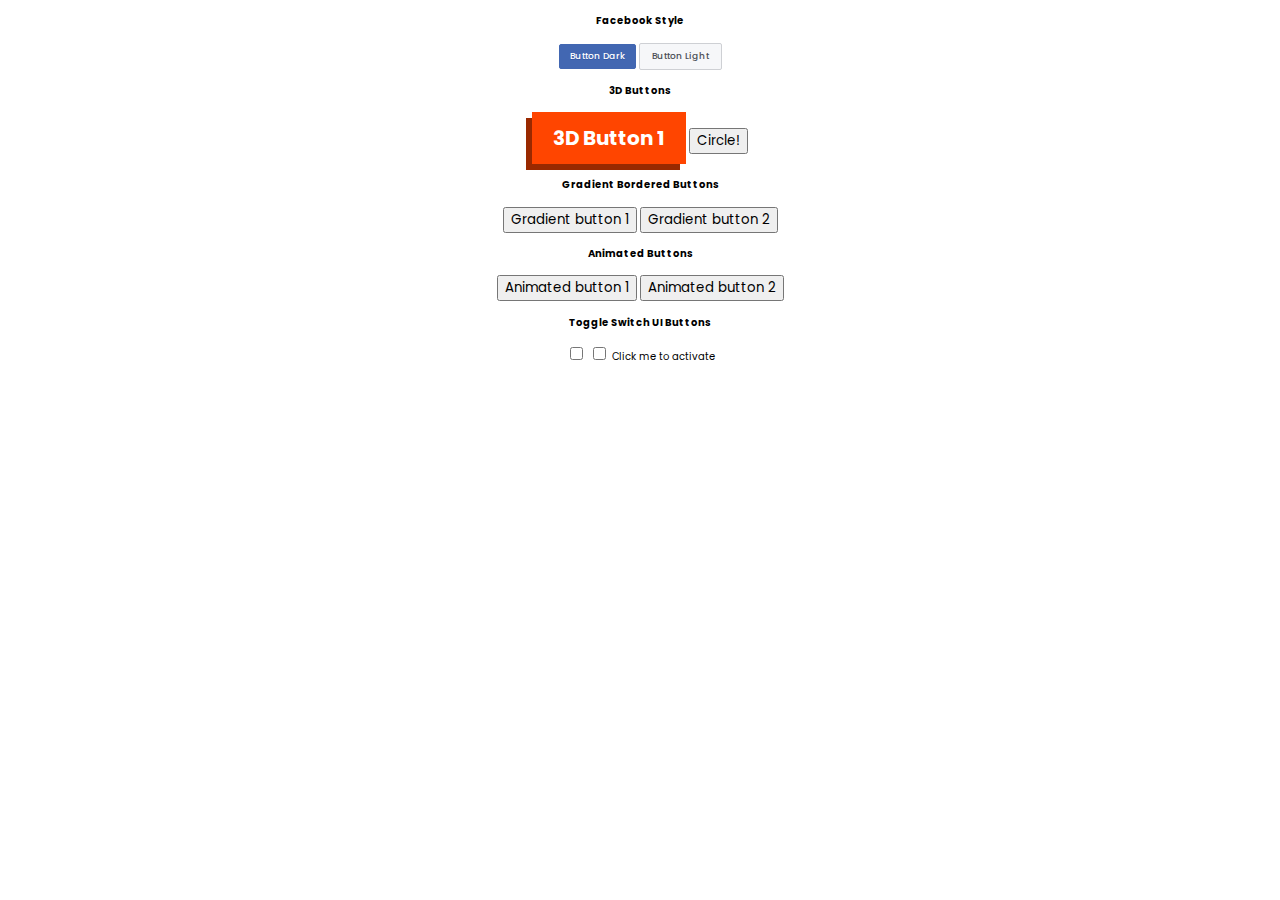
==== Fancy Buttons/index.html @ 41df04a2 "added full index and completed fb buttons" ====
<!DOCTYPE html>
<html>

<head>
  <meta charset="utf-8">
  <title>CSS3 Fancy Buttons | Code 30 Things in 30 Days with CSS3</title>
  <link href="https://fonts.googleapis.com/css?family=Poppins:400,500,700" rel="stylesheet">
  <link rel="stylesheet" href="style.css">
</head>

<body>

  <section>

    <h4>Facebook Style</h4>
    <button type="button" name="button" class="facebook-style-btn facebook-style-dark">Button Dark</button>

    <button type="button" name="button" class="facebook-style-btn facebook-style-light">Button Light</button>

  </section>

  <section>

    <h4>3D Buttons</h4>
    <button type="button" name="button" class="btn-3d-1">3D Button 1</button>

    <button type="button" name="button" class="btn-3d-2">Circle!</button>

  </section>

  <section>

    <h4>Gradient Bordered Buttons</h4>
    <button type="button" name="button" class="gradient-button-1">Gradient button 1</button>
    <button type="button" name="button" class="gradient-button-2">Gradient button 2</button>

  </section>

  <section>

    <h4>Animated Buttons</h4>

    <button type="button" name="button" class="animated-button-1">Animated button 1</button>
    <button type="button" name="button" class="animated-button-2">Animated button 2</button>

  </section>

  <section>

    <h4>Toggle Switch UI Buttons</h4>

    <label for="toggle1" class="toggle-1">
      <input type="checkbox" id="toggle1" class="toggle-1__input" />
      <span class="toggle-1__button"></span>
    </label>

    <label for="toggle2" class="toggle-2">
      <input type="checkbox" id="toggle2" class="toggle-2__input" />
      <span class="toggle-2__button">Click me to activate</span>
    </label>
  </section>


</body>

</html>
---- Fancy Buttons/style.css ----
:root {
  --facebook-dark-main: #4267b2;
  --facebook-dark-active: #1d4698;
  --threed1: orangered;
  --main-font: "Poppins", sans-serif;
}

html {
  font-size: 10px;
}
body {
  font-family: var(--main-font);
  text-align: center;
}

button {
  font-family: "Poppins", sans-serif;
  cursor: pointer;
}

.content {
  text-align: center;
}

/* FACEBOOK BUTTONS */

.facebook-style-btn {
  border-radius: 2px;
  font-weight: 500;
  font-size: 0.9rem;
  padding: 5px 10px;
  cursor: pointer;
}

.facebook-style-dark {
  background: var(--facebook-dark-main);
  border: 1px solid var(--facebook-dark-main);
  color: white;
  text-shadow: 0 1px 0px #3359a5;
}

.facebook-style-dark:active {
  background: var(--facebook-dark-active);
  border-color: var(--facebook-dark-active);
}

.facebook-style-dark:hover {
  background: #2b54a7;
}

.facebook-style-dark:focus {
  border-color: var(--facebook-dark-active);
}

.facebook-style-light {
  background: #f6f7f9;
  border: 1px solid #ced0d4;
  border-radius: 2px;
  color: #4b4f56;
  cursor: pointer;
  font-size: 0.9rem;
  padding: 6px 12px;
}

.facebook-style-light:active {
  background: #d8dade;
  border-color: #d8dade;
}

.facebook-style-light:hover {
  background: #e9ebee;
}

/* 3D BUTTONS */

.btn-3d-1 {
  background: var(--threed1);
  border: 1px solid var(--threed1);
  color: white;
  font-size: 2rem;
  padding: 10px 20px;
  font-weight: bold;
  box-shadow: -6px 6px 0 hsl(16, 100%, 30%);
}
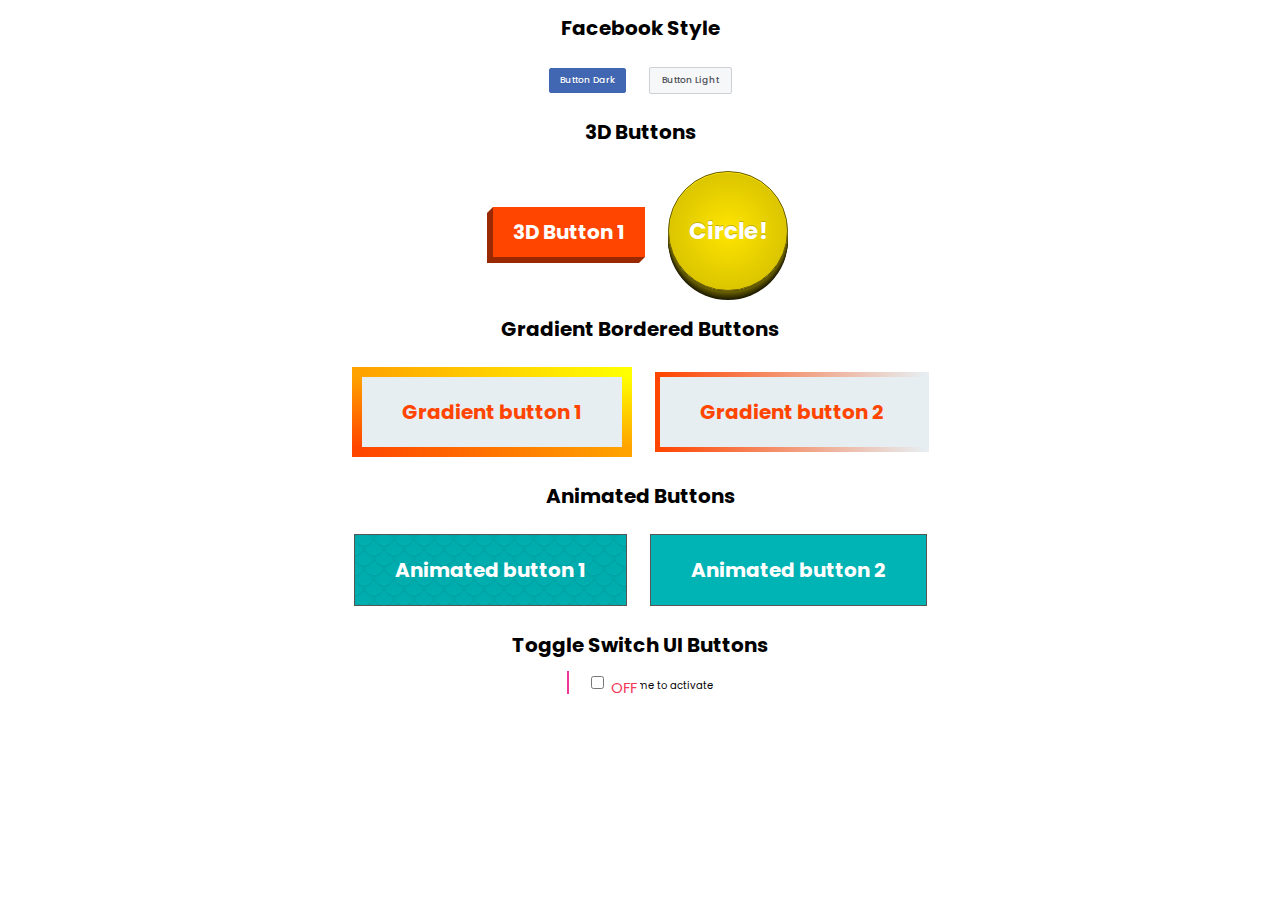
==== commit 12cec04f: "finished up to animated btns" ====
--- a/Fancy Buttons/index.html
+++ b/Fancy Buttons/index.html
@@ -5,14 +5,14 @@
   <meta charset="utf-8">
   <title>CSS3 Fancy Buttons | Code 30 Things in 30 Days with CSS3</title>
   <link href="https://fonts.googleapis.com/css?family=Poppins:400,500,700" rel="stylesheet">
-  <link rel="stylesheet" href="style.css">
+  <link rel="stylesheet" href="style.css?v=6">
 </head>
 
 <body>
 
   <section>
 
-    <h4>Facebook Style</h4>
+    <h1>Facebook Style</h1>
     <button type="button" name="button" class="facebook-style-btn facebook-style-dark">Button Dark</button>
 
     <button type="button" name="button" class="facebook-style-btn facebook-style-light">Button Light</button>
@@ -21,7 +21,7 @@
 
   <section>
 
-    <h4>3D Buttons</h4>
+    <h1>3D Buttons</h1>
     <button type="button" name="button" class="btn-3d-1">3D Button 1</button>
 
     <button type="button" name="button" class="btn-3d-2">Circle!</button>
@@ -30,24 +30,24 @@
 
   <section>
 
-    <h4>Gradient Bordered Buttons</h4>
-    <button type="button" name="button" class="gradient-button-1">Gradient button 1</button>
-    <button type="button" name="button" class="gradient-button-2">Gradient button 2</button>
+    <h1>Gradient Bordered Buttons</h1>
+    <button type="button" name="button" class="gradient gradient-button-1">Gradient button 1</button>
+    <button type="button" name="button" class="gradient gradient-button-2">Gradient button 2</button>
 
   </section>
 
   <section>
 
-    <h4>Animated Buttons</h4>
+    <h1>Animated Buttons</h1>
 
-    <button type="button" name="button" class="animated-button-1">Animated button 1</button>
-    <button type="button" name="button" class="animated-button-2">Animated button 2</button>
+    <button type="button" name="button" class="animate animated-button-1">Animated button 1</button>
+    <button type="button" name="button" class="animate animated-button-2">Animated button 2</button>
 
   </section>
 
   <section>
 
-    <h4>Toggle Switch UI Buttons</h4>
+    <h1>Toggle Switch UI Buttons</h1>
 
     <label for="toggle1" class="toggle-1">
       <input type="checkbox" id="toggle1" class="toggle-1__input" />
@@ -55,8 +55,8 @@
     </label>
 
     <label for="toggle2" class="toggle-2">
-      <input type="checkbox" id="toggle2" class="toggle-2__input" />
-      <span class="toggle-2__button">Click me to activate</span>
+      <input type="checkbox" id="toggle2" class="toggle-2-input" />
+      <span class="toggle-2-button">Click me to activate</span>
     </label>
   </section>
 
--- a/Fancy Buttons/style.css
+++ b/Fancy Buttons/style.css
@@ -1,8 +1,9 @@
 :root {
+  --main-font: "Poppins", sans-serif;
   --facebook-dark-main: #4267b2;
   --facebook-dark-active: #1d4698;
-  --threed1: orangered;
-  --main-font: "Poppins", sans-serif;
+  --threeD1: orangered;
+  --threeD2: #ecd300;
 }
 
 html {
@@ -14,15 +15,15 @@
 }
 
 button {
-  font-family: "Poppins", sans-serif;
+  font-family: var(--main-font);
   cursor: pointer;
-}
-
-.content {
-  text-align: center;
-}
-
-/* FACEBOOK BUTTONS */
+  outline: none;
+  margin: 10px;
+}
+
+/* ===================
+ FACEBOOK BUTTONS 
+ =====================*/
 
 .facebook-style-btn {
   border-radius: 2px;
@@ -70,15 +71,268 @@
 .facebook-style-light:hover {
   background: #e9ebee;
 }
-
-/* 3D BUTTONS */
+/* ===================
+ 3D BUTTONS 
+ =====================*/
+
+/* 3D BUTTON 1 */
 
 .btn-3d-1 {
-  background: var(--threed1);
-  border: 1px solid var(--threed1);
+  background: var(--threeD1);
+  border: none;
   color: white;
   font-size: 2rem;
   padding: 10px 20px;
   font-weight: bold;
   box-shadow: -6px 6px 0 hsl(16, 100%, 30%);
-}
+  position: relative;
+}
+
+.btn-3d-1:hover {
+  background: hsl(16, 100%, 45%);
+}
+
+.btn-3d-1:active {
+  background: hsl(16, 100%, 40%);
+  left: -3px;
+  top: 3px;
+  box-shadow: -3px 3px hsl(16, 100%, 30%);
+}
+
+.btn-3d-1::before {
+  position: absolute;
+  display: block;
+  content: "";
+  height: 0;
+  width: 0;
+  border: solid 6px transparent;
+  border-right: solid 6px hsl(16, 100%, 30%);
+  border-left-width: 0px;
+  background: none;
+  top: 0px;
+  left: -6px;
+}
+
+.btn-3d-1::after {
+  position: absolute;
+  display: block;
+  content: "";
+  height: 0;
+  width: 0;
+  border: solid 6px transparent;
+  border-top: solid 6px hsl(16, 100%, 30%);
+  border-bottom-width: 0px;
+  background: none;
+  right: 0;
+  bottom: -6px;
+}
+
+.btn-3d-1:active::before {
+  border: solid 3px transparent;
+  border-right: solid 3px hsl(16, 100%, 30%);
+  border-left-width: 0px;
+  left: -3px;
+}
+
+.btn-3d-1:active::after {
+  border: solid 3px transparent;
+  border-top: solid 3px hsl(16, 100%, 30%);
+  border-bottom-width: 0px;
+  bottom: -3px;
+}
+
+/* 3D BUTTON 2 */
+
+.btn-3d-2 {
+  background: var(--threeD2);
+  background: radial-gradient(hsl(54, 100%, 50%), hsl(54, 100%, 40%));
+  border: 1px solid hsl(54, 100%, 20%);
+  border-radius: 100%;
+  width: 120px;
+  height: 120px;
+  color: #fff;
+  font-size: 2.3rem;
+  font-weight: bold;
+  padding: 10px 20px;
+  position: relative;
+  text-shadow: 0 -1px 0 #c3af07;
+
+  box-shadow: inset 0 1px 0 hsl(54, 100%, 50%), 0 2px 0 hsl(54, 100%, 20%),
+    0 3px 0 hsl(54, 100%, 18%), 0 4px 0 hsl(54, 100%, 16%),
+    0 5px 0 hsl(54, 100%, 14%), 0 6px 0 hsl(54, 100%, 12%),
+    0 7px 0 hsl(54, 100%, 10%), 0 8px 0 hsl(54, 100%, 8%),
+    0 9px 0 hsl(54, 100%, 6%);
+}
+
+.btn-3d-2:hover {
+  background: var(--threeD2);
+  background: radial-gradient(hsl(54, 100%, 45%), hsl(54, 100%, 35%));
+}
+
+.btn-3d-2:active {
+  background: var(--threeD2);
+  background: radial-gradient(hsl(54, 100%, 43%), hsl(54, 100%, 33%));
+  top: 2px;
+  box-shadow: inset 0 1px 0 hsl(54, 100%, 50%), 0 2px 0 hsl(54, 100%, 20%),
+    0 3px 0 hsl(54, 100%, 18%), 0 4px 0 hsl(54, 100%, 16%),
+    0 5px 0 hsl(54, 100%, 14%), 0 6px 0 hsl(54, 100%, 12%),
+    0 7px 0 hsl(54, 100%, 10%);
+}
+
+/* ===================
+ GRADIENT BUTTONS 
+ =====================*/
+
+/* GRADIENT BUTTON 1 */
+.gradient {
+  position: relative;
+  z-index: 1;
+  display: inline-block;
+  padding: 20px 40px;
+  outline: none;
+  font-weight: 700;
+  font-size: 2rem;
+  box-sizing: border-box;
+  background-color: #e7eef1;
+  color: orangered;
+}
+
+.gradient-button-1 {
+  border: solid 10px transparent;
+  border-image: linear-gradient(to top right, orangered, yellow);
+  border-image-slice: 1;
+  transition: all 0.3s ease-in-out;
+}
+
+.gradient-button-1:hover {
+  color: white;
+  background: linear-gradient(to top right, orangered, yellow);
+}
+
+/* GRADIENT BUTTON 2 */
+
+.gradient-button-2 {
+  border: solid 5px transparent;
+  border-image: linear-gradient(to right, orangered, transparent);
+  border-image-slice: 1;
+  transition: all 0.5s ease;
+  /* border-right: none; */
+}
+
+.gradient-button-2:hover {
+  background-size: 100%;
+  color: white;
+  background: linear-gradient(to right, orangered, transparent);
+  border-right-style: none;
+}
+
+/* ===================
+ GRADIENT BUTTONS 
+ =====================*/
+
+/* ANIMATED BUTTON 1 */
+
+.animate {
+  padding: 20px 40px;
+  color: white;
+  font-weight: bold;
+  background: #00b3b4;
+  font-size: 2rem;
+  border: solid 0.5px #555;
+  position: relative;
+}
+
+.animated-button-1 {
+  background: url(pattern.png);
+  background-size: 40px 40px;
+}
+
+.animated-button-1:hover {
+  animation: loading 2s linear infinite;
+}
+
+/* ANIMATED BUTTON 2 */
+
+.animated-button-2 {
+  transition: all 0.3s ease;
+}
+
+.animated-button-2:after {
+  position: absolute;
+  top: 30%;
+  right: 0.6em;
+  content: "»";
+  opacity: 0;
+  transition: all 0.3s ease;
+}
+
+.animated-button-2:hover {
+  padding: 20px 60px 20px 20px;
+}
+
+.animated-button-2:hover:after {
+  right: 1.2em;
+  opacity: 1;
+}
+
+@keyframes loading {
+  from {
+    background-position: 0 0;
+  }
+  to {
+    background-position: 40px 0;
+  }
+}
+
+/* ===================
+ TOGGLE UI BUTTONS 
+ =====================*/
+
+/* TOGGLE BUTTON 1 */
+
+.toggle-1 {
+  display: inline-block;
+  vertical-align: top;
+  margin: 0 15px 0 0;
+}
+
+.toggle-1__input {
+  display: none;
+}
+
+.toggle-1__button {
+  position: relative;
+  font-size: 1.5rem;
+  line-height: 20px;
+  text-transform: uppercase;
+  background-color: #f2359a;
+  border: 1px solid #f2359a;
+  color: #fff;
+  width: 80px;
+  height: 30px;
+  transition: all 0.3 ease;
+  cursor: pointer;
+}
+
+.toggle-1__button:before {
+  position: absolute;
+  top: 6px;
+  left: 40px;
+  content: "off";
+  display: inline-block;
+  height: 20px;
+  padding: 0 3px;
+  background-color: white;
+  color: #f2395a;
+  transition: all 0.3 ease;
+}
+
+.toggle-1__input:checked + .toggle-1__button {
+  background-color: #00b3b4;
+  border: 1px solid #00b3b4;
+}
+.toggle-1__input:checked + .toggle-1__button:before {
+  left: 5px;
+  content: "on";
+  color: #00b3b4;
+}
